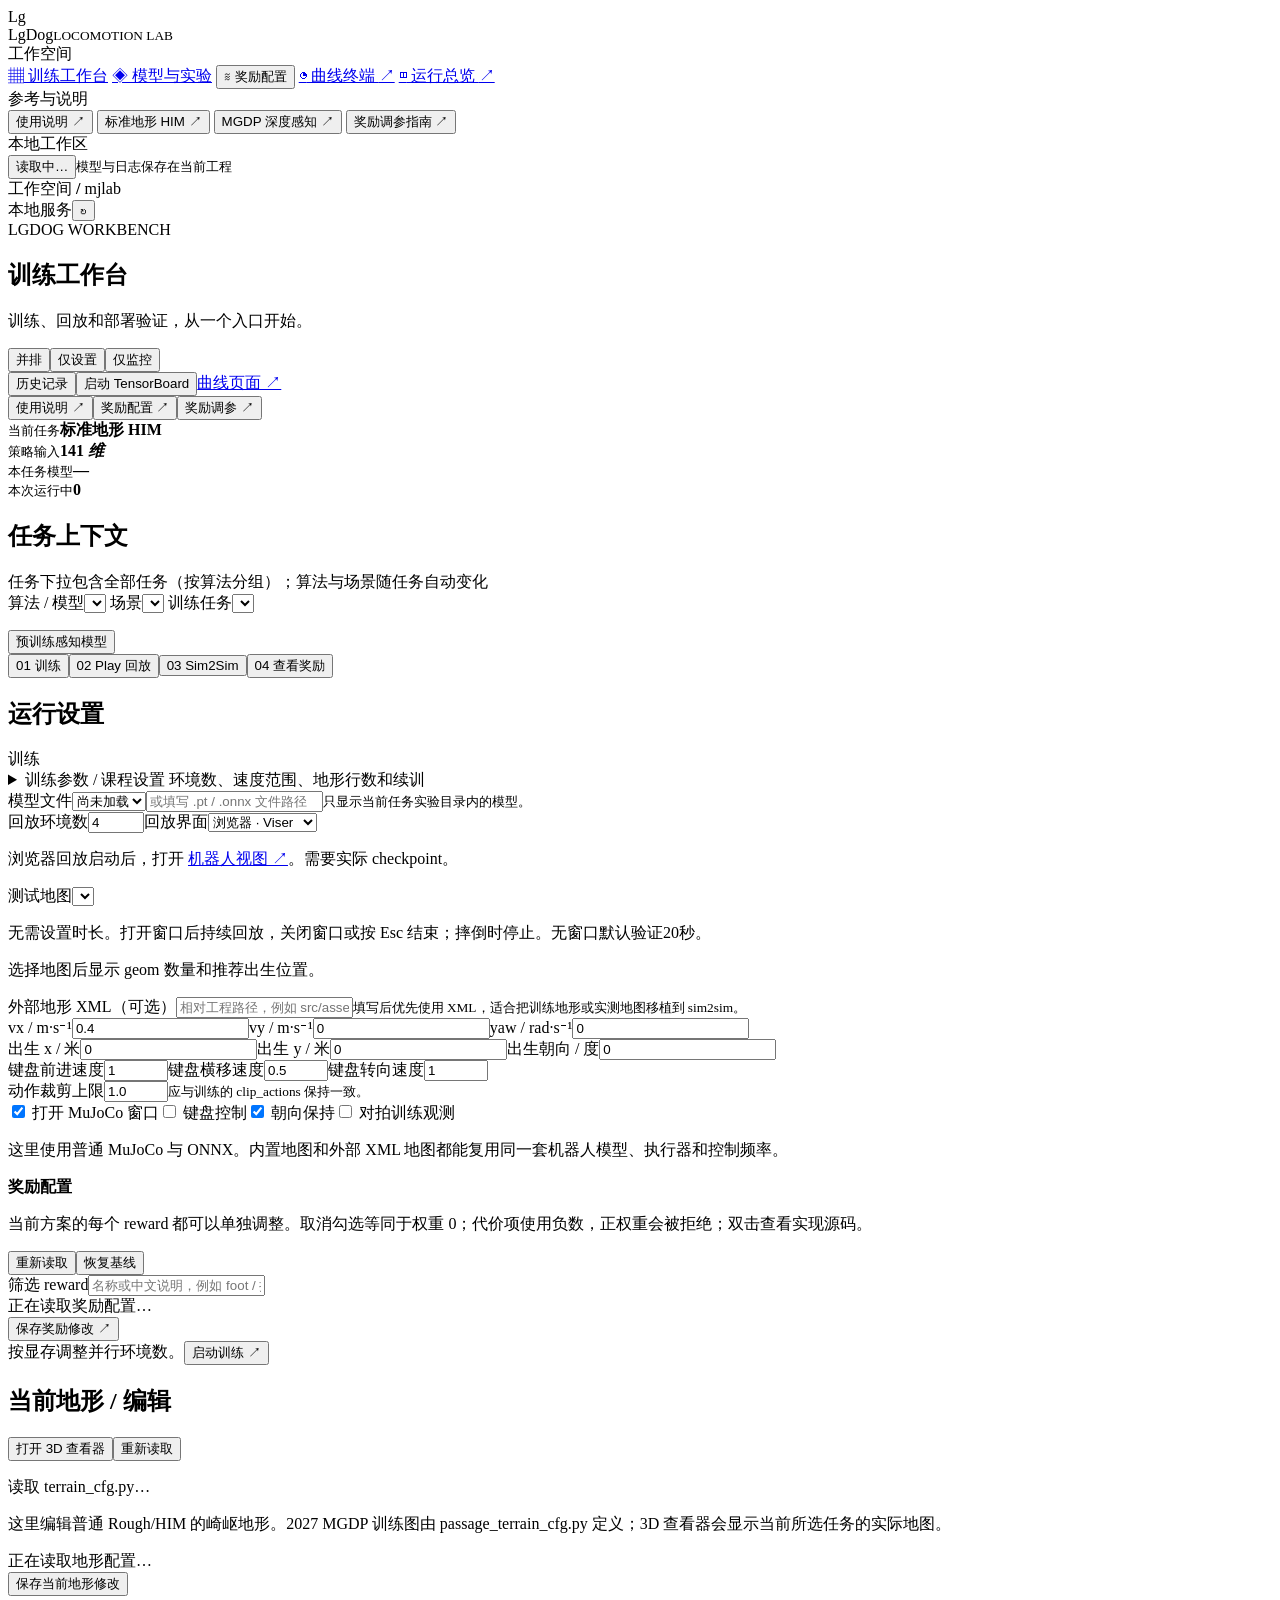
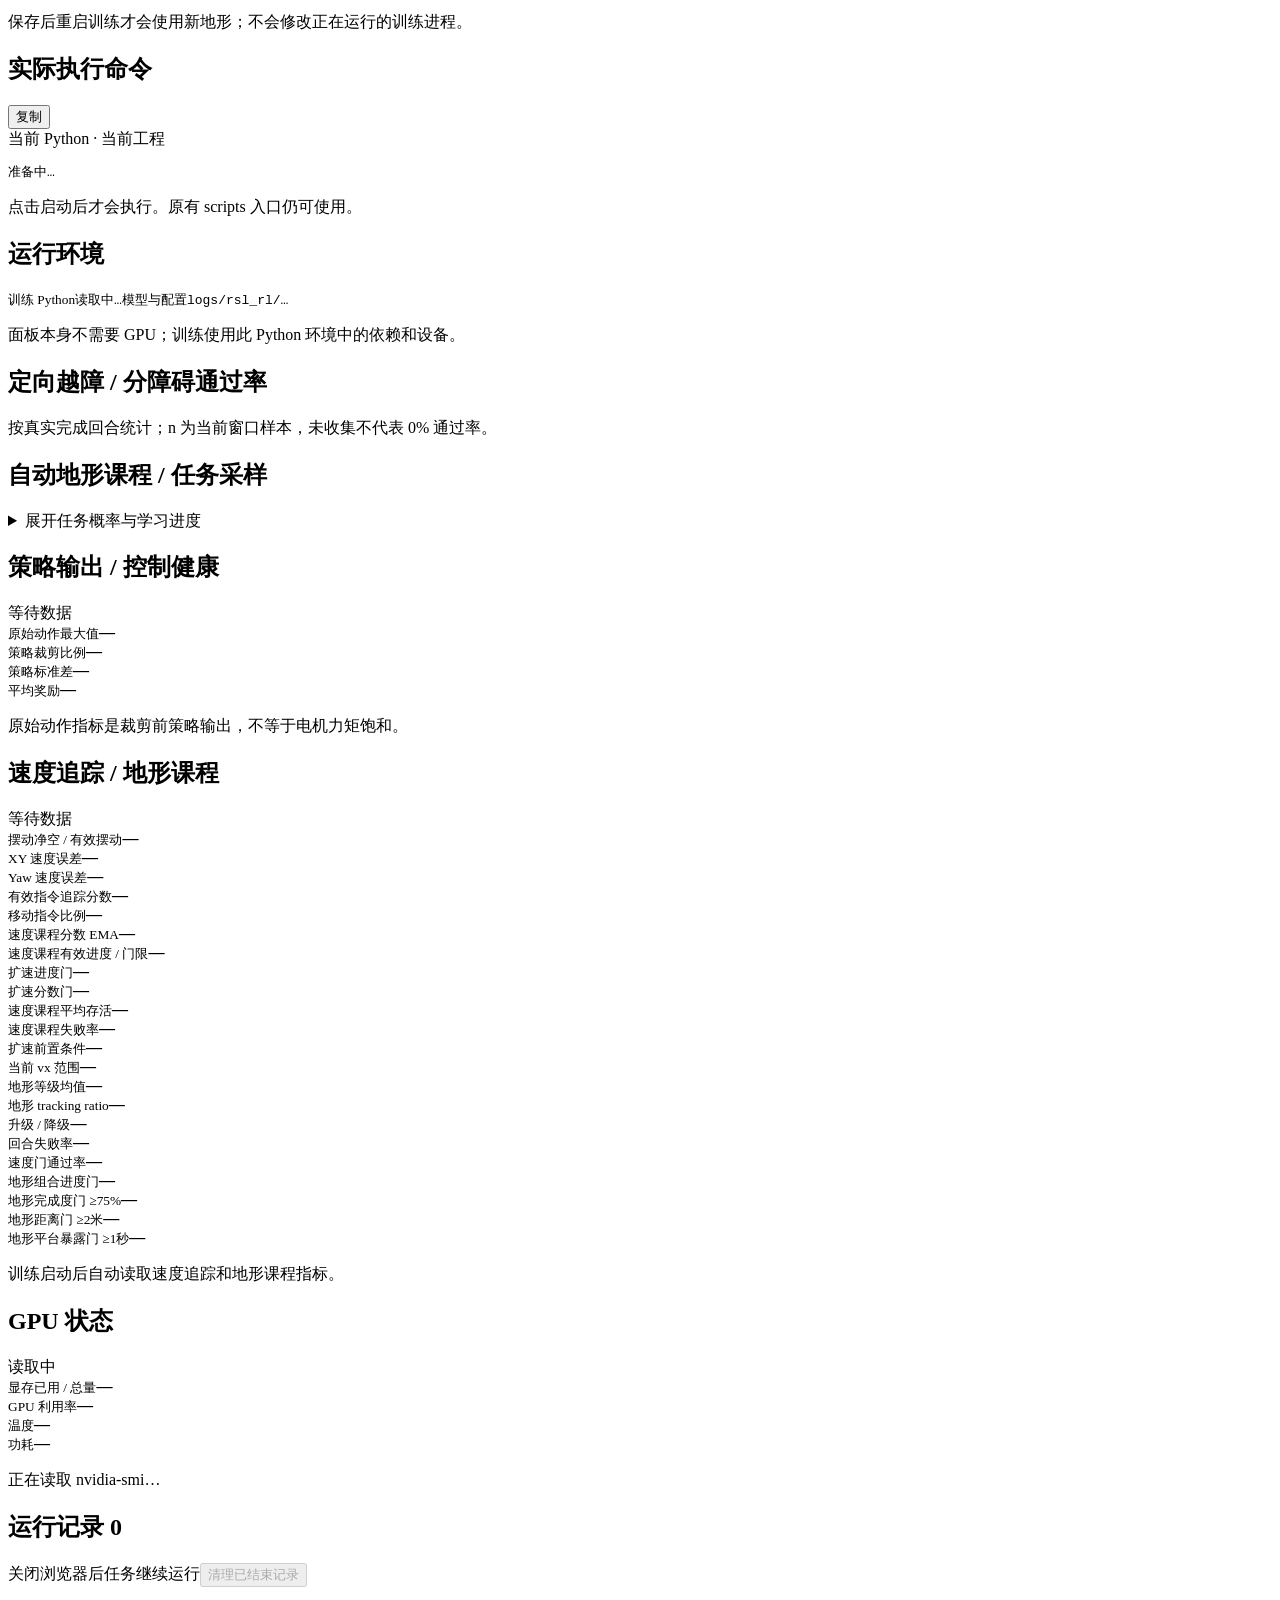
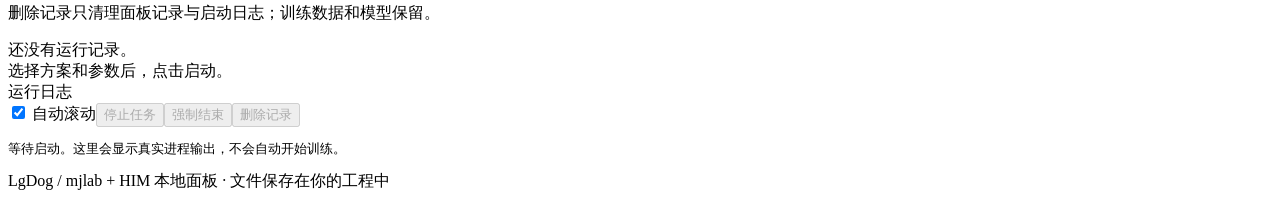
==== src/dashboard/web/index.html @ 3ee1a63e "Use compact race PPO presets and report scene allocation costs" ====
<!doctype html>
<html lang="zh-CN">
<head><meta charset="utf-8"><meta name="viewport" content="width=device-width, initial-scale=1"><title>LgDog · 训练工作台</title><link rel="stylesheet" href="/assets/style.css"><script src="/assets/js/format.js" defer></script><script src="/assets/app.js" defer></script></head>
<body>
<div class="shell">
  <aside class="sidebar">
    <div class="brand"><span class="brand-mark">L<span>g</span></span><div>LgDog<small>LOCOMOTION LAB</small></div></div>
    <div class="nav-label">工作空间</div>
    <a class="nav-item active" href="#workspace"><span>▦</span> 训练工作台</a>
    <a class="nav-item" href="#models"><span>◈</span> 模型与实验</a>
    <button class="nav-item" data-doc="reward-code"><span>≋</span> 奖励配置</button>
    <a class="nav-item" href="http://127.0.0.1:8766" target="_blank" rel="noopener"><span>◔</span> 曲线终端 <span class="arrow">↗</span></a>
    <a class="nav-item" href="http://127.0.0.1:8770" target="_blank" rel="noopener"><span>◫</span> 运行总览 <span class="arrow">↗</span></a>
    <div class="nav-label second">参考与说明</div>
    <button class="nav-item" data-doc="start">使用说明 <span class="arrow">↗</span></button>
    <button class="nav-item" data-doc="standard">标准地形 HIM <span class="arrow">↗</span></button>
    <button class="nav-item" data-doc="mgdp">MGDP 深度感知 <span class="arrow">↗</span></button>
    <button class="nav-item" data-doc="rewards">奖励调参指南 <span class="arrow">↗</span></button>
    <div class="sidebar-footer"><div class="local-label"><i></i> 本地工作区</div><button id="copy-root" class="path-button" title="复制工程路径">读取中…</button><small>模型与日志保存在当前工程</small></div>
  </aside>
  <main id="workspace">
    <header class="topbar"><span>工作空间 <b>/</b> mjlab</span><div><span id="connection" class="connection"><i></i> 本地服务</span><button id="refresh" class="icon-button" title="刷新模型和状态">↻</button></div></header>
    <section class="heading"><div><div class="eyebrow">LGDOG WORKBENCH</div><h1>训练工作台</h1><p>训练、回放和部署验证，从一个入口开始。</p></div><div class="header-actions"><div class="view-switch" role="group" aria-label="工作台视图"><button id="both-view" class="secondary selected" type="button">并排</button><button id="settings-view" class="secondary" type="button">仅设置</button><button id="monitor-view" class="secondary" type="button">仅监控</button></div><button id="history" class="secondary">历史记录</button><button id="curves" class="secondary">启动 TensorBoard</button><a href="http://127.0.0.1:6006" target="_blank" rel="noopener" class="text-link">曲线页面 ↗</a></div></section>
    <nav class="mobile-tools" aria-label="使用与配置"><button data-doc="start">使用说明 ↗</button><button data-doc="reward-code">奖励配置 ↗</button><button data-doc="rewards">奖励调参 ↗</button></nav>
    <div class="summary"><div><small>当前任务</small><strong id="summary-task">标准地形 HIM</strong></div><div><small>策略输入</small><strong id="summary-obs">141 <em>维</em></strong></div><div><small>本任务模型</small><strong id="summary-models">—</strong></div><div><small>本次运行中</small><strong id="summary-running">0</strong></div></div>
    <section class="card task-context" id="task-context">
      <div class="card-heading"><h2>任务上下文</h2><span class="hint task-context-hint">任务下拉包含全部任务（按算法分组）；算法与场景随任务自动变化</span></div>
      <div class="field-grid triple">
        <label class="field">算法 / 模型<select id="algorithm" aria-label="算法或模型"></select></label>
        <label class="field">场景<select id="scene" aria-label="训练场景"></select></label>
        <label class="field">训练任务<select id="task" name="task" aria-label="具体训练任务"></select></label>
      </div>
      <div class="task-info"><p id="task-description"></p><div class="task-chips"><span id="critic-chip"></span><span id="profile-chip"></span></div><div id="task-capabilities" class="capabilities"></div></div>
      <p id="task-prereq" class="task-prereq hidden"></p>
      <div id="task-prereq-actions" class="task-prereq-actions hidden">
        <button id="pretrain" class="primary pretrain-button" type="button">预训练感知模型</button>
        <span id="pretrain-state" class="hint"></span>
      </div>
    </section>
    <div class="mode-tabs" role="tablist" aria-label="操作模式"><button class="selected" data-mode="train" role="tab" aria-selected="true">01 <span>训练</span></button><button data-mode="play" role="tab" aria-selected="false">02 <span>Play 回放</span></button><button data-mode="sim" role="tab" aria-selected="false">03 <span>Sim2Sim</span></button><button data-mode="rewards" role="tab" aria-selected="false">04 <span>查看奖励</span></button></div>
    <div class="workspace-grid">
      <div class="left-column"><section class="card settings" id="models">
        <div class="card-heading"><h2>运行设置</h2><span id="mode-tag" class="pill">训练</span></div>
        <form id="run-form" novalidate>
          <details class="settings-section">
            <summary>训练参数 / 课程设置 <span>环境数、速度范围、地形行数和续训</span></summary>
<div data-section="train">
            <div class="presets"><button type="button" data-preset="smoke">快速检查 · 64 环境 / 2 轮</button><button type="button" data-preset="full">正式训练 · 1024 / 16000</button></div>
            <div class="field-grid"><label class="field">并行环境数<input id="train-envs" type="number" min="1" max="8192" value="1024"></label><label class="field">训练轮数<input id="iterations" type="number" min="1" max="1000000" value="16000"></label></div>
            <div class="field-grid"><label class="field">随机种子<input id="seed" type="number" min="0" value="42"></label><label class="field">实验名称<input id="run-name" value="" placeholder="留空自动生成"><small id="run-name-hint">留空时实时生成下一个 V 编号。</small></label></div>
            <div class="field-grid triple"><label class="field">地形训练行数<input id="terrain-num-rows" type="number" min="2" max="100" value="10"><small>比赛默认4行，标准地形10行。</small></label><label class="field">地形训练列数<input id="terrain-num-cols" type="number" min="1" max="100" placeholder="任务默认"><small>比赛至少10列，保留全部障碍类型。</small></label><label class="field">最大难度倍率<input id="terrain-difficulty-max" type="number" min="0.5" max="1.5" step="0.05" placeholder="默认 1.0"></label></div>
            <div class="field-grid"><label class="field">最低速度绝对值 / m·s⁻¹<input id="velocity-min-abs" type="number" min="0.05" max="3" step="0.05" value="0.4"><small>正数会生成负向下限，例如 0.4 → -0.4。</small></label><label class="field">最高速度绝对值 / m·s⁻¹<input id="velocity-max-abs" type="number" min="0.05" max="3" step="0.05" value="0.8"><small>正数会生成正向上限，例如 0.8 → +0.8。</small></label></div>
            <label class="field">地形课程<select id="terrain-curriculum"><option value="manual">手工门控（原方案）</option><option value="uniform">固定基础地形比例（对照）</option><option value="lp_acrl">LP 地形采样（稳定版 v2）</option></select><small id="terrain-curriculum-hint">手工模式按已有规则升级。</small></label>
            <div id="lp-options" class="hidden"><div class="field-grid"><label class="field">LP温度<input id="lp-temperature" step="any" type="number" min="0.000001" value="2"></label><label class="field">基础地形比例混合量<input id="lp-uniform-mix" type="number" min="0" max="1" step="0.05" value="0.5"><small>默认50%按地形编辑器比例采样，其余由LP分配。</small></label><label class="field">每任务最少回合<input id="lp-min-episodes" type="number" min="1" value="32"></label><label class="field">收集窗口 / 仿真秒<input id="lp-update-interval" step="any" type="number" min="0.02" value="100"><small>窗口结束后等待一个完整回合时长再更新。</small></label><label class="field">进度平滑系数<input id="lp-progress-alpha" step="any" type="number" min="0.000001" max="1" value="0.25"></label><label class="field">概率更新系数<input id="lp-probability-alpha" step="any" type="number" min="0.000001" max="1" value="0.2"></label><label class="field">单任务概率上限<input id="lp-max-task-probability" step="any" type="number" min="0.000001" max="1" value="0.25"><small>若低于基础分布最大值，按基础分布自动提高。</small></label></div><small>按完整启动窗口估计回报差，除以最大回合秒数后平滑。当前LP只调整地形，速度使用固定包络，建议先设0.3 / 0.5；这些稳定化约束是本工程扩展。</small></div>
            <label class="check"><input id="resume" type="checkbox"> 从当前任务的 checkpoint 续训</label>
          </div>
                    </details>
          <div id="model-field" class="field hidden"><label for="model">模型文件</label><select id="model"><option value="">尚未加载</option></select><input id="custom-model" placeholder="或填写 .pt / .onnx 文件路径" aria-label="自定义模型路径"><small id="model-hint">只显示当前任务实验目录内的模型。</small></div>
          <div data-section="play" class="hidden"><div class="field-grid"><label class="field">回放环境数<input id="play-envs" type="number" min="1" max="128" value="4"></label><label class="field">回放界面<select id="viewer"><option value="viser">浏览器 · Viser</option><option value="native">原生 · MuJoCo</option></select></label></div><p class="hint">浏览器回放启动后，打开 <a href="http://127.0.0.1:8080" target="_blank" rel="noopener">机器人视图 ↗</a>。需要实际 checkpoint。</p></div>
          <div data-section="sim" class="hidden"><div class="field-grid"><label class="field">测试地图<select id="map"></select></label><p class="hint">无需设置时长。打开窗口后持续回放，关闭窗口或按 Esc 结束；摔倒时停止。无窗口默认验证20秒。</p></div><p id="sim-map-info" class="map-info">选择地图后显示 geom 数量和推荐出生位置。</p><label class="field">外部地形 XML（可选）<input id="map-file" placeholder="相对工程路径，例如 src/assets/terrains/custom.xml"><small>填写后优先使用 XML，适合把训练地形或实测地图移植到 sim2sim。</small></label><div class="field-grid triple"><label class="field">vx / m·s⁻¹<input id="vx" type="number" step="0.1" value="0.4"></label><label class="field">vy / m·s⁻¹<input id="vy" type="number" step="0.1" value="0"></label><label class="field">yaw / rad·s⁻¹<input id="wz" type="number" step="0.1" value="0"></label></div><div class="field-grid triple"><label class="field">出生 x / 米<input id="spawn-x" type="number" step="0.1" value="0"></label><label class="field">出生 y / 米<input id="spawn-y" type="number" step="0.1" value="0"></label><label class="field">出生朝向 / 度<input id="spawn-yaw" type="number" step="1" value="0"></label></div><div class="field-grid triple"><label class="field">键盘前进速度<input id="speed-x" type="number" min="0.05" max="3" step="0.05" value="1"></label><label class="field">键盘横移速度<input id="speed-y" type="number" min="0.05" max="3" step="0.05" value="0.5"></label><label class="field">键盘转向速度<input id="speed-yaw" type="number" min="0.05" max="3" step="0.05" value="1"></label></div><div class="field-grid"><label class="field">动作裁剪上限<input id="action-clip" type="number" min="0.05" max="3" step="0.05" value="1.0"><small>应与训练的 clip_actions 保持一致。</small></label><span></span></div><div class="checks"><label class="check"><input id="show-viewer" type="checkbox" checked> 打开 MuJoCo 窗口</label><label class="check"><input id="keyboard" type="checkbox"> 键盘控制</label><label class="check"><input id="heading-hold" type="checkbox" checked> 朝向保持</label><label class="check"><input id="check-obs" type="checkbox"> 对拍训练观测</label></div><p class="hint">这里使用普通 MuJoCo 与 ONNX。内置地图和外部 XML 地图都能复用同一套机器人模型、执行器和控制频率。</p></div>
          <div data-section="rewards" class="hidden"><div class="reward-toolbar"><div><strong>奖励配置</strong><p class="hint">当前方案的每个 reward 都可以单独调整。取消勾选等同于权重 0；代价项使用负数，正权重会被拒绝；双击查看实现源码。</p></div><div class="reward-toolbar-actions"><button id="reload-rewards" type="button" class="small-button">重新读取</button><button id="reset-rewards" type="button" class="small-button">恢复基线</button></div></div><label class="field reward-filter">筛选 reward<input id="reward-filter" placeholder="名称或中文说明，例如 foot / 抬脚"></label><div id="reward-list" class="reward-list"><div class="empty">正在读取奖励配置…</div></div><div class="reward-actions"><span id="reward-source" class="hint"></span><button id="save-rewards" type="button" class="primary">保存奖励修改 ↗</button></div></div>
          <div class="form-footer"><span id="launch-hint">按显存调整并行环境数。</span><button id="launch" class="primary" type="submit">启动训练 <span>↗</span></button></div>
        </form>
      </section><section class="card terrain-editor"><div class="card-heading"><h2>当前地形 / 编辑</h2><div class="terrain-editor-actions"><button id="terrain-view" type="button" class="small-button">打开 3D 查看器</button><button id="terrain-reload" type="button" class="small-button">重新读取</button></div></div><p id="terrain-editor-path" class="hint">读取 terrain_cfg.py…</p><p class="terrain-editor-scope">这里编辑普通 Rough/HIM 的崎岖地形。2027 MGDP 训练图由 passage_terrain_cfg.py 定义；3D 查看器会显示当前所选任务的实际地图。</p><div id="terrain-editor-list" class="terrain-editor-list"><div class="empty">正在读取地形配置…</div></div><div class="terrain-editor-footer"><button id="terrain-save" type="button" class="primary">保存当前地形修改</button><p id="terrain-editor-detail" class="hint">保存后重启训练才会使用新地形；不会修改正在运行的训练进程。</p></div></section><section class="card command-card"><div class="card-heading"><h2>实际执行命令</h2><button id="copy-command" class="small-button">复制</button></div><div class="command-label">当前 Python · 当前工程</div><pre id="command" class="command">准备中…</pre><div id="preview-error" class="error hidden"></div><p class="hint">点击启动后才会执行。原有 scripts 入口仍可使用。</p></section><section class="card environment"><h2>运行环境</h2><small>训练 Python</small><code id="python-path">读取中…</code><small>模型与配置</small><code id="experiment-path">logs/rsl_rl/…</code><p class="hint">面板本身不需要 GPU；训练使用此 Python 环境中的依赖和设备。</p></section></div>
      <div class="right-column"><section id="passage-status-card" class="card hidden"><div class="card-heading"><h2>定向越障 / 分障碍通过率</h2></div><p id="passage-speed" class="hint"></p><div id="passage-results" class="metric-grid"></div><p class="hint">按真实完成回合统计；n 为当前窗口样本，未收集不代表 0% 通过率。</p></section><section id="lp-status-card" class="card lp-curriculum hidden"><div class="card-heading"><h2>自动地形课程 / 任务采样</h2></div><p id="lp-status-summary" class="hint"></p><details><summary>展开任务概率与学习进度</summary><p class="hint">颜色表示当前采样比重；低等级回访不等于退化。回报按完整回合统计，n为累计回合数。</p><div id="lp-task-grid" class="lp-task-grid"></div></details></section><section class="card action-health"><div class="card-heading"><h2>策略输出 / 控制健康</h2><span id="action-health-status" class="health-pill">等待数据</span></div><div class="metric-grid"><div><small>原始动作最大值</small><strong id="metric-raw-max">—</strong></div><div><small>策略裁剪比例</small><strong id="metric-saturation">—</strong></div><div><small>策略标准差</small><strong id="metric-policy-std">—</strong></div><div><small>平均奖励</small><strong id="metric-reward">—</strong></div></div><p id="action-health-detail" class="hint">原始动作指标是裁剪前策略输出，不等于电机力矩饱和。</p></section><section class="card training-health"><div class="card-heading"><h2>速度追踪 / 地形课程</h2><span id="training-health-status" class="health-pill">等待数据</span></div><div class="metric-grid"><div><small>摆动净空 / 有效摆动</small><strong id="metric-swing-height">—</strong></div><div><small>XY 速度误差</small><strong id="metric-vel-xy">—</strong></div><div><small>Yaw 速度误差</small><strong id="metric-vel-yaw">—</strong></div><div><small>有效指令追踪分数</small><strong id="metric-active-track-score">—</strong></div><div><small>移动指令比例</small><strong id="metric-active-command">—</strong></div><div><small>速度课程分数 EMA</small><strong id="metric-command-score">—</strong></div><div><small>速度课程有效进度 / 门限</small><strong id="metric-command-progress">—</strong></div><div><small>扩速进度门</small><strong id="metric-command-progress-gate">—</strong></div><div><small>扩速分数门</small><strong id="metric-command-score-gate">—</strong></div><div><small>速度课程平均存活</small><strong id="metric-command-survival">—</strong></div><div><small>速度课程失败率</small><strong id="metric-command-failure">—</strong></div><div><small>扩速前置条件</small><strong id="metric-command-gate">—</strong></div><div><small>当前 vx 范围</small><strong id="metric-vx-range">—</strong></div><div><small>地形等级均值</small><strong id="metric-terrain-level">—</strong></div><div><small>地形 tracking ratio</small><strong id="metric-terrain-track">—</strong></div><div><small>升级 / 降级</small><strong id="metric-terrain-balance">—</strong></div><div><small>回合失败率</small><strong id="metric-terrain-failure">—</strong></div><div><small>速度门通过率</small><strong id="metric-velocity-gate">—</strong></div><div><small>地形组合进度门</small><strong id="metric-progress-gate">—</strong></div><div><small>地形完成度门 ≥75%</small><strong id="metric-ratio-gate">—</strong></div><div><small>地形距离门 ≥2米</small><strong id="metric-distance-gate">—</strong></div><div><small>地形平台暴露门 ≥1秒</small><strong id="metric-exposure-gate">—</strong></div></div><p id="training-health-detail" class="hint">训练启动后自动读取速度追踪和地形课程指标。</p></section><section class="card gpu-health"><div class="card-heading"><h2>GPU 状态</h2><span id="gpu-status" class="health-pill">读取中</span></div><div class="metric-grid"><div><small>显存已用 / 总量</small><strong id="gpu-memory">—</strong></div><div><small>GPU 利用率</small><strong id="gpu-util">—</strong></div><div><small>温度</small><strong id="gpu-temp">—</strong></div><div><small>功耗</small><strong id="gpu-power">—</strong></div></div><p id="gpu-detail" class="hint">正在读取 nvidia-smi…</p></section></div>
    </div>
    <section class="card runtime"><div class="card-heading"><h2>运行记录 <span id="job-count" class="count">0</span></h2><div class="runtime-actions"><span class="hint">关闭浏览器后任务继续运行</span><button id="clear-finished" class="small-button" type="button" disabled>清理已结束记录</button></div></div><p id="job-control-detail" class="job-control-detail">删除记录只清理面板记录与启动日志；训练数据和模型保留。</p><div class="runtime-grid"><div id="jobs" class="job-list"><div class="empty">还没有运行记录。<br>选择方案和参数后，点击启动。</div></div><div class="log-panel"><div class="log-header"><span id="log-title">运行日志</span><div><label class="check"><input id="auto-scroll" type="checkbox" checked> 自动滚动</label><button id="stop" type="button" class="stop-button" disabled title="结束所选任务及其子进程；未保存训练步不会补存">停止任务</button><button id="force-stop" type="button" class="stop-button danger-button" disabled title="跳过正常退出等待，强制结束所选任务">强制结束</button><button id="delete-job" type="button" class="stop-button" disabled>删除记录</button></div></div><pre id="logs" aria-live="off">等待启动。这里会显示真实进程输出，不会自动开始训练。</pre></div></div></section>
    <footer>LgDog / mjlab + HIM <span>本地面板 · 文件保存在你的工程中</span></footer>
  </main>
</div>
<div id="toast" class="toast hidden" role="status"></div>
<dialog id="document-dialog"><div class="card-heading"><h2 id="document-title">说明</h2><button id="close-document" class="small-button">关闭 ✕</button></div><div class="document-path"><code id="document-path"></code><button id="copy-document-path" class="small-button">复制路径</button></div><pre id="document-text"></pre></dialog>
<dialog id="history-dialog"><div class="card-heading"><h2 id="history-title">修改与运行记录</h2><div class="history-heading-actions"><button id="history-refresh" class="small-button">刷新</button><button id="copy-history" class="small-button">复制</button><button id="close-history" class="small-button">关闭 ✕</button></div></div><p class="hint" id="history-path">记录保存在 logs/dashboard/history/，追加写入，不随面板重启丢失。</p><div id="history-body" class="history-body"><div class="empty">正在读取…</div></div></dialog>
<dialog id="delete-record-dialog" aria-labelledby="delete-record-title"><h2 id="delete-record-title">删除运行记录</h2><p id="delete-record-detail"></p><div class="delete-record-actions"><button id="cancel-delete-record" class="secondary" type="button">取消</button><button id="confirm-delete-record" class="primary danger-primary" type="button">确认删除记录</button></div></dialog>
</body></html>
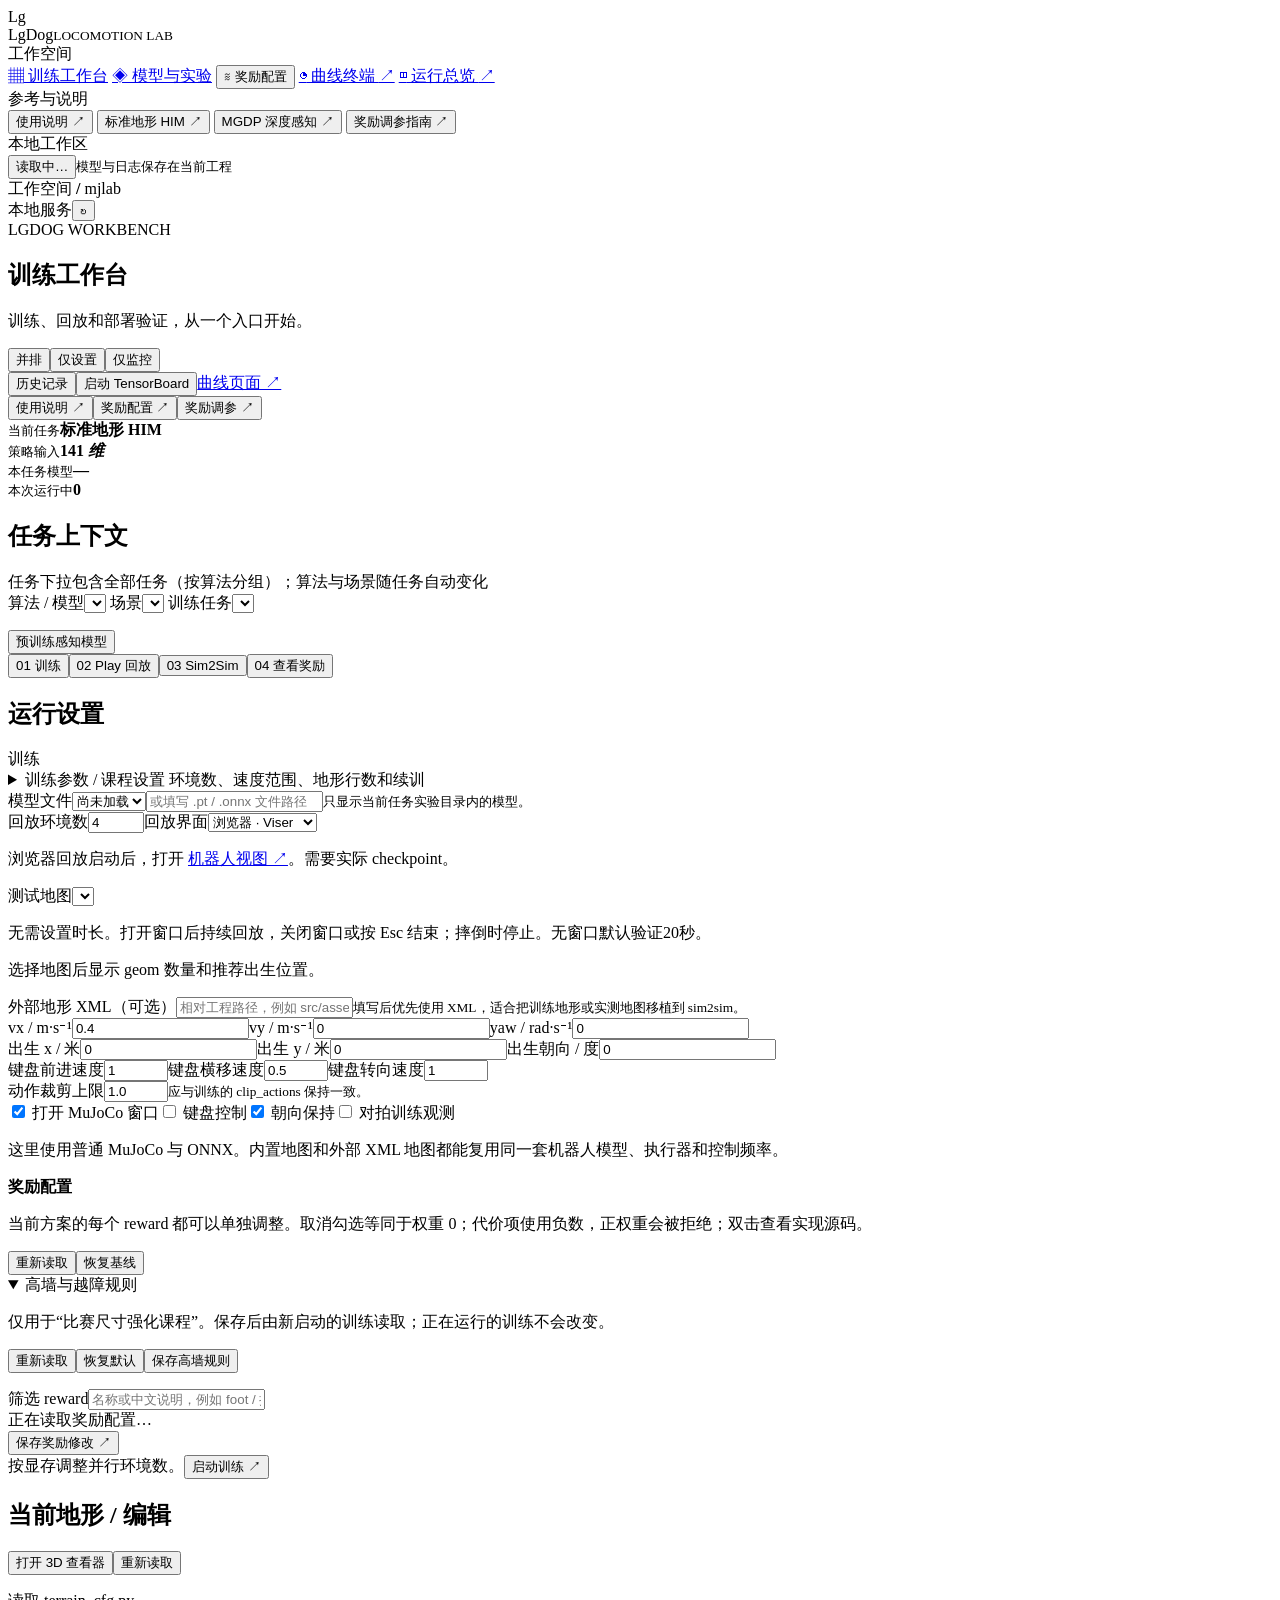
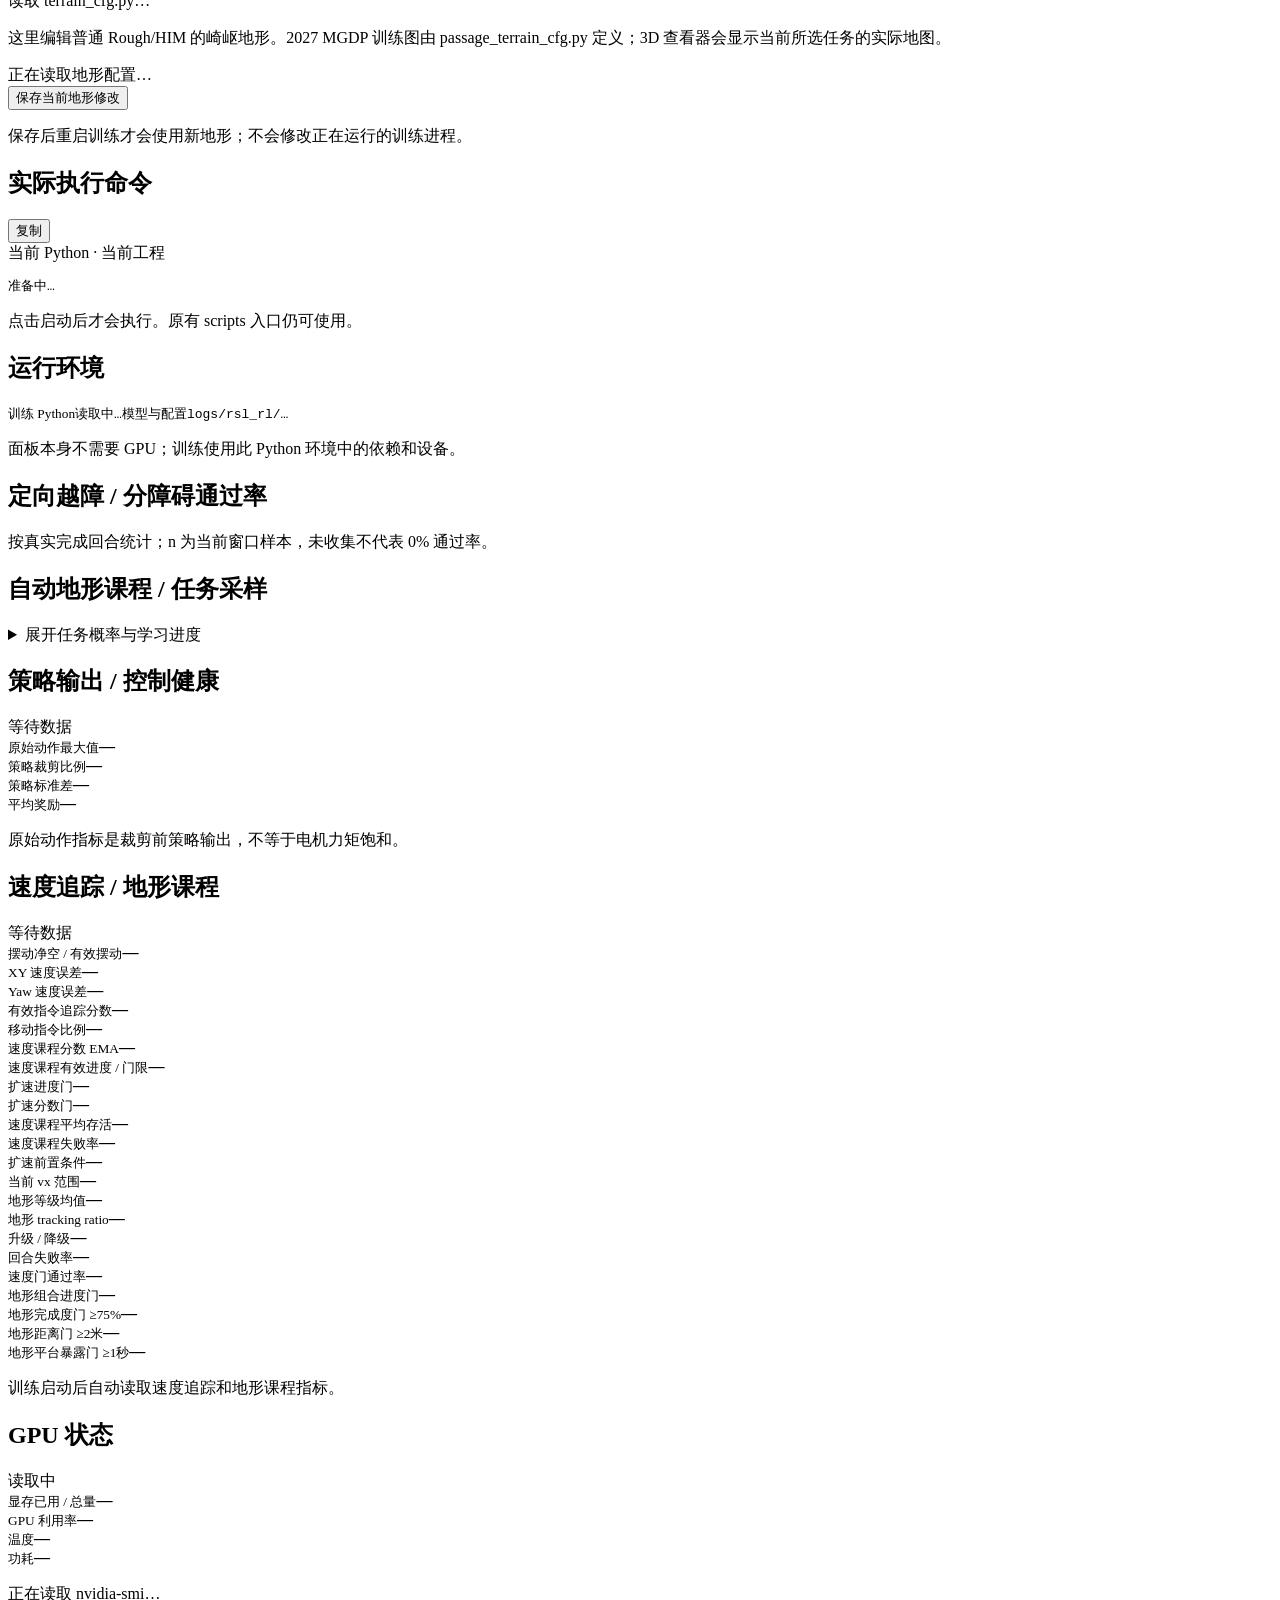
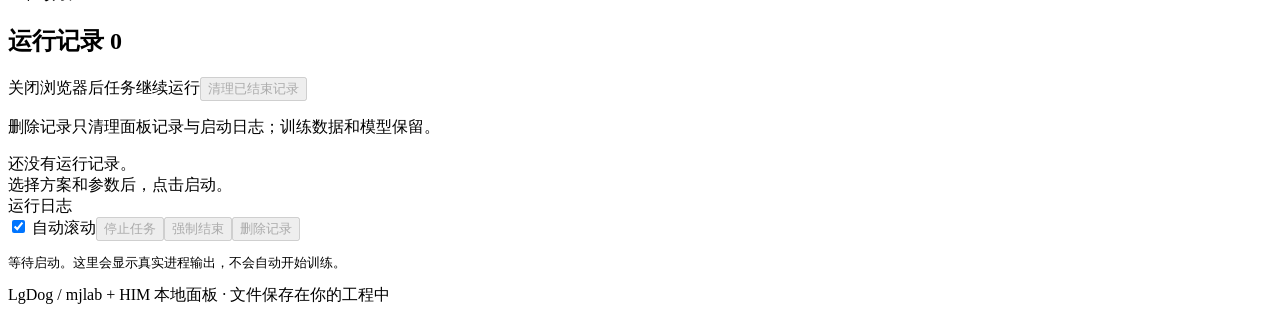
==== commit 5e68df3a: "Integrate D435i camera profiles and MGDP workbench training controls Add the independent down-20 wal" ====
--- a/src/dashboard/web/index.html
+++ b/src/dashboard/web/index.html
@@ -48,17 +48,18 @@
             <div class="presets"><button type="button" data-preset="smoke">快速检查 · 64 环境 / 2 轮</button><button type="button" data-preset="full">正式训练 · 1024 / 16000</button></div>
             <div class="field-grid"><label class="field">并行环境数<input id="train-envs" type="number" min="1" max="8192" value="1024"></label><label class="field">训练轮数<input id="iterations" type="number" min="1" max="1000000" value="16000"></label></div>
             <div class="field-grid"><label class="field">随机种子<input id="seed" type="number" min="0" value="42"></label><label class="field">实验名称<input id="run-name" value="" placeholder="留空自动生成"><small id="run-name-hint">留空时实时生成下一个 V 编号。</small></label></div>
-            <div class="field-grid triple"><label class="field">地形训练行数<input id="terrain-num-rows" type="number" min="2" max="100" value="10"><small>比赛默认4行，标准地形10行。</small></label><label class="field">地形训练列数<input id="terrain-num-cols" type="number" min="1" max="100" placeholder="任务默认"><small>比赛至少10列，保留全部障碍类型。</small></label><label class="field">最大难度倍率<input id="terrain-difficulty-max" type="number" min="0.5" max="1.5" step="0.05" placeholder="默认 1.0"></label></div>
-            <div class="field-grid"><label class="field">最低速度绝对值 / m·s⁻¹<input id="velocity-min-abs" type="number" min="0.05" max="3" step="0.05" value="0.4"><small>正数会生成负向下限，例如 0.4 → -0.4。</small></label><label class="field">最高速度绝对值 / m·s⁻¹<input id="velocity-max-abs" type="number" min="0.05" max="3" step="0.05" value="0.8"><small>正数会生成正向上限，例如 0.8 → +0.8。</small></label></div>
+            <div class="field-grid triple"><label class="field">地形训练行数<input id="terrain-num-rows" type="number" min="2" max="100" value="10"><small>比赛默认8行，标准地形10行。</small></label><label class="field">地形训练列数<input id="terrain-num-cols" type="number" min="1" max="100" placeholder="任务默认"><small>比赛默认20列；至少10列保留全部障碍。</small></label><label class="field">最大难度倍率<input id="terrain-difficulty-max" type="number" min="0.5" max="1.5" step="0.05" placeholder="默认 1.0"></label></div>
+            <div class="field-grid"><label class="field">最低速度绝对值 / m·s⁻¹<input id="velocity-min-abs" type="number" min="0.05" max="3" step="0.05" value="1.0"><small>正数会生成负向下限，例如 1.0 → -1.0。</small></label><label class="field">最高速度绝对值 / m·s⁻¹<input id="velocity-max-abs" type="number" min="0.05" max="3" step="0.05" value="1.0"><small>正数会生成正向上限，例如 1.0 → +1.0。</small></label></div>
             <label class="field">地形课程<select id="terrain-curriculum"><option value="manual">手工门控（原方案）</option><option value="uniform">固定基础地形比例（对照）</option><option value="lp_acrl">LP 地形采样（稳定版 v2）</option></select><small id="terrain-curriculum-hint">手工模式按已有规则升级。</small></label>
-            <div id="lp-options" class="hidden"><div class="field-grid"><label class="field">LP温度<input id="lp-temperature" step="any" type="number" min="0.000001" value="2"></label><label class="field">基础地形比例混合量<input id="lp-uniform-mix" type="number" min="0" max="1" step="0.05" value="0.5"><small>默认50%按地形编辑器比例采样，其余由LP分配。</small></label><label class="field">每任务最少回合<input id="lp-min-episodes" type="number" min="1" value="32"></label><label class="field">收集窗口 / 仿真秒<input id="lp-update-interval" step="any" type="number" min="0.02" value="100"><small>窗口结束后等待一个完整回合时长再更新。</small></label><label class="field">进度平滑系数<input id="lp-progress-alpha" step="any" type="number" min="0.000001" max="1" value="0.25"></label><label class="field">概率更新系数<input id="lp-probability-alpha" step="any" type="number" min="0.000001" max="1" value="0.2"></label><label class="field">单任务概率上限<input id="lp-max-task-probability" step="any" type="number" min="0.000001" max="1" value="0.25"><small>若低于基础分布最大值，按基础分布自动提高。</small></label></div><small>按完整启动窗口估计回报差，除以最大回合秒数后平滑。当前LP只调整地形，速度使用固定包络，建议先设0.3 / 0.5；这些稳定化约束是本工程扩展。</small></div>
+            <div id="lp-options" class="hidden"><div class="field-grid"><label class="field">LP温度<input id="lp-temperature" step="any" type="number" min="0.000001" value="2"></label><label class="field">基础地形比例混合量<input id="lp-uniform-mix" type="number" min="0" max="1" step="0.05" value="0.5"><small>默认50%按地形编辑器比例采样，其余由LP分配。</small></label><label class="field">每任务最少回合<input id="lp-min-episodes" type="number" min="1" value="32"></label><label class="field">收集窗口 / 仿真秒<input id="lp-update-interval" step="any" type="number" min="0.02" value="100"><small>窗口结束后等待一个完整回合时长再更新。</small></label><label class="field">进度平滑系数<input id="lp-progress-alpha" step="any" type="number" min="0.000001" max="1" value="0.25"></label><label class="field">概率更新系数<input id="lp-probability-alpha" step="any" type="number" min="0.000001" max="1" value="0.2"></label><label class="field">单任务概率上限<input id="lp-max-task-probability" step="any" type="number" min="0.000001" max="1" value="0.25"><small>若低于基础分布最大值，按基础分布自动提高。</small></label></div><small>按完整启动窗口估计回报差，除以最大回合秒数后平滑。当前LP只调整地形，速度使用固定包络（表单默认 1.0 / 1.0，LP 对照建议先设 0.3 / 0.5）；这些稳定化约束是本工程扩展。</small></div>
             <label class="check"><input id="resume" type="checkbox"> 从当前任务的 checkpoint 续训</label>
+            <label class="check"><input id="enable-nan-guard" type="checkbox"> NaN 诊断（排查异常时开启，会降低采样速度）</label>
           </div>
                     </details>
           <div id="model-field" class="field hidden"><label for="model">模型文件</label><select id="model"><option value="">尚未加载</option></select><input id="custom-model" placeholder="或填写 .pt / .onnx 文件路径" aria-label="自定义模型路径"><small id="model-hint">只显示当前任务实验目录内的模型。</small></div>
           <div data-section="play" class="hidden"><div class="field-grid"><label class="field">回放环境数<input id="play-envs" type="number" min="1" max="128" value="4"></label><label class="field">回放界面<select id="viewer"><option value="viser">浏览器 · Viser</option><option value="native">原生 · MuJoCo</option></select></label></div><p class="hint">浏览器回放启动后，打开 <a href="http://127.0.0.1:8080" target="_blank" rel="noopener">机器人视图 ↗</a>。需要实际 checkpoint。</p></div>
           <div data-section="sim" class="hidden"><div class="field-grid"><label class="field">测试地图<select id="map"></select></label><p class="hint">无需设置时长。打开窗口后持续回放，关闭窗口或按 Esc 结束；摔倒时停止。无窗口默认验证20秒。</p></div><p id="sim-map-info" class="map-info">选择地图后显示 geom 数量和推荐出生位置。</p><label class="field">外部地形 XML（可选）<input id="map-file" placeholder="相对工程路径，例如 src/assets/terrains/custom.xml"><small>填写后优先使用 XML，适合把训练地形或实测地图移植到 sim2sim。</small></label><div class="field-grid triple"><label class="field">vx / m·s⁻¹<input id="vx" type="number" step="0.1" value="0.4"></label><label class="field">vy / m·s⁻¹<input id="vy" type="number" step="0.1" value="0"></label><label class="field">yaw / rad·s⁻¹<input id="wz" type="number" step="0.1" value="0"></label></div><div class="field-grid triple"><label class="field">出生 x / 米<input id="spawn-x" type="number" step="0.1" value="0"></label><label class="field">出生 y / 米<input id="spawn-y" type="number" step="0.1" value="0"></label><label class="field">出生朝向 / 度<input id="spawn-yaw" type="number" step="1" value="0"></label></div><div class="field-grid triple"><label class="field">键盘前进速度<input id="speed-x" type="number" min="0.05" max="3" step="0.05" value="1"></label><label class="field">键盘横移速度<input id="speed-y" type="number" min="0.05" max="3" step="0.05" value="0.5"></label><label class="field">键盘转向速度<input id="speed-yaw" type="number" min="0.05" max="3" step="0.05" value="1"></label></div><div class="field-grid"><label class="field">动作裁剪上限<input id="action-clip" type="number" min="0.05" max="3" step="0.05" value="1.0"><small>应与训练的 clip_actions 保持一致。</small></label><span></span></div><div class="checks"><label class="check"><input id="show-viewer" type="checkbox" checked> 打开 MuJoCo 窗口</label><label class="check"><input id="keyboard" type="checkbox"> 键盘控制</label><label class="check"><input id="heading-hold" type="checkbox" checked> 朝向保持</label><label class="check"><input id="check-obs" type="checkbox"> 对拍训练观测</label></div><p class="hint">这里使用普通 MuJoCo 与 ONNX。内置地图和外部 XML 地图都能复用同一套机器人模型、执行器和控制频率。</p></div>
-          <div data-section="rewards" class="hidden"><div class="reward-toolbar"><div><strong>奖励配置</strong><p class="hint">当前方案的每个 reward 都可以单独调整。取消勾选等同于权重 0；代价项使用负数，正权重会被拒绝；双击查看实现源码。</p></div><div class="reward-toolbar-actions"><button id="reload-rewards" type="button" class="small-button">重新读取</button><button id="reset-rewards" type="button" class="small-button">恢复基线</button></div></div><label class="field reward-filter">筛选 reward<input id="reward-filter" placeholder="名称或中文说明，例如 foot / 抬脚"></label><div id="reward-list" class="reward-list"><div class="empty">正在读取奖励配置…</div></div><div class="reward-actions"><span id="reward-source" class="hint"></span><button id="save-rewards" type="button" class="primary">保存奖励修改 ↗</button></div></div>
+          <div data-section="rewards" class="hidden"><div class="reward-toolbar"><div><strong>奖励配置</strong><p class="hint">当前方案的每个 reward 都可以单独调整。取消勾选等同于权重 0；代价项使用负数，正权重会被拒绝；双击查看实现源码。</p></div><div class="reward-toolbar-actions"><button id="reload-rewards" type="button" class="small-button">重新读取</button><button id="reset-rewards" type="button" class="small-button">恢复基线</button></div></div><details id="wall-rule-panel" class="wall-rule-panel hidden" open><summary>高墙与越障规则 <span id="wall-rule-state"></span></summary><p class="hint">仅用于“比赛尺寸强化课程”。保存后由新启动的训练读取；正在运行的训练不会改变。</p><div id="wall-rule-fields" class="wall-rule-grid"></div><div class="wall-rule-actions"><button id="reload-wall-rules" type="button" class="small-button">重新读取</button><button id="reset-wall-rules" type="button" class="small-button">恢复默认</button><button id="save-wall-rules" type="button" class="primary">保存高墙规则</button></div><p id="wall-rule-note" class="hint"></p></details><label class="field reward-filter">筛选 reward<input id="reward-filter" placeholder="名称或中文说明，例如 foot / 抬脚"></label><div id="reward-list" class="reward-list"><div class="empty">正在读取奖励配置…</div></div><div class="reward-actions"><span id="reward-source" class="hint"></span><button id="save-rewards" type="button" class="primary">保存奖励修改 ↗</button></div></div>
           <div class="form-footer"><span id="launch-hint">按显存调整并行环境数。</span><button id="launch" class="primary" type="submit">启动训练 <span>↗</span></button></div>
         </form>
       </section><section class="card terrain-editor"><div class="card-heading"><h2>当前地形 / 编辑</h2><div class="terrain-editor-actions"><button id="terrain-view" type="button" class="small-button">打开 3D 查看器</button><button id="terrain-reload" type="button" class="small-button">重新读取</button></div></div><p id="terrain-editor-path" class="hint">读取 terrain_cfg.py…</p><p class="terrain-editor-scope">这里编辑普通 Rough/HIM 的崎岖地形。2027 MGDP 训练图由 passage_terrain_cfg.py 定义；3D 查看器会显示当前所选任务的实际地图。</p><div id="terrain-editor-list" class="terrain-editor-list"><div class="empty">正在读取地形配置…</div></div><div class="terrain-editor-footer"><button id="terrain-save" type="button" class="primary">保存当前地形修改</button><p id="terrain-editor-detail" class="hint">保存后重启训练才会使用新地形；不会修改正在运行的训练进程。</p></div></section><section class="card command-card"><div class="card-heading"><h2>实际执行命令</h2><button id="copy-command" class="small-button">复制</button></div><div class="command-label">当前 Python · 当前工程</div><pre id="command" class="command">准备中…</pre><div id="preview-error" class="error hidden"></div><p class="hint">点击启动后才会执行。原有 scripts 入口仍可使用。</p></section><section class="card environment"><h2>运行环境</h2><small>训练 Python</small><code id="python-path">读取中…</code><small>模型与配置</small><code id="experiment-path">logs/rsl_rl/…</code><p class="hint">面板本身不需要 GPU；训练使用此 Python 环境中的依赖和设备。</p></section></div>
